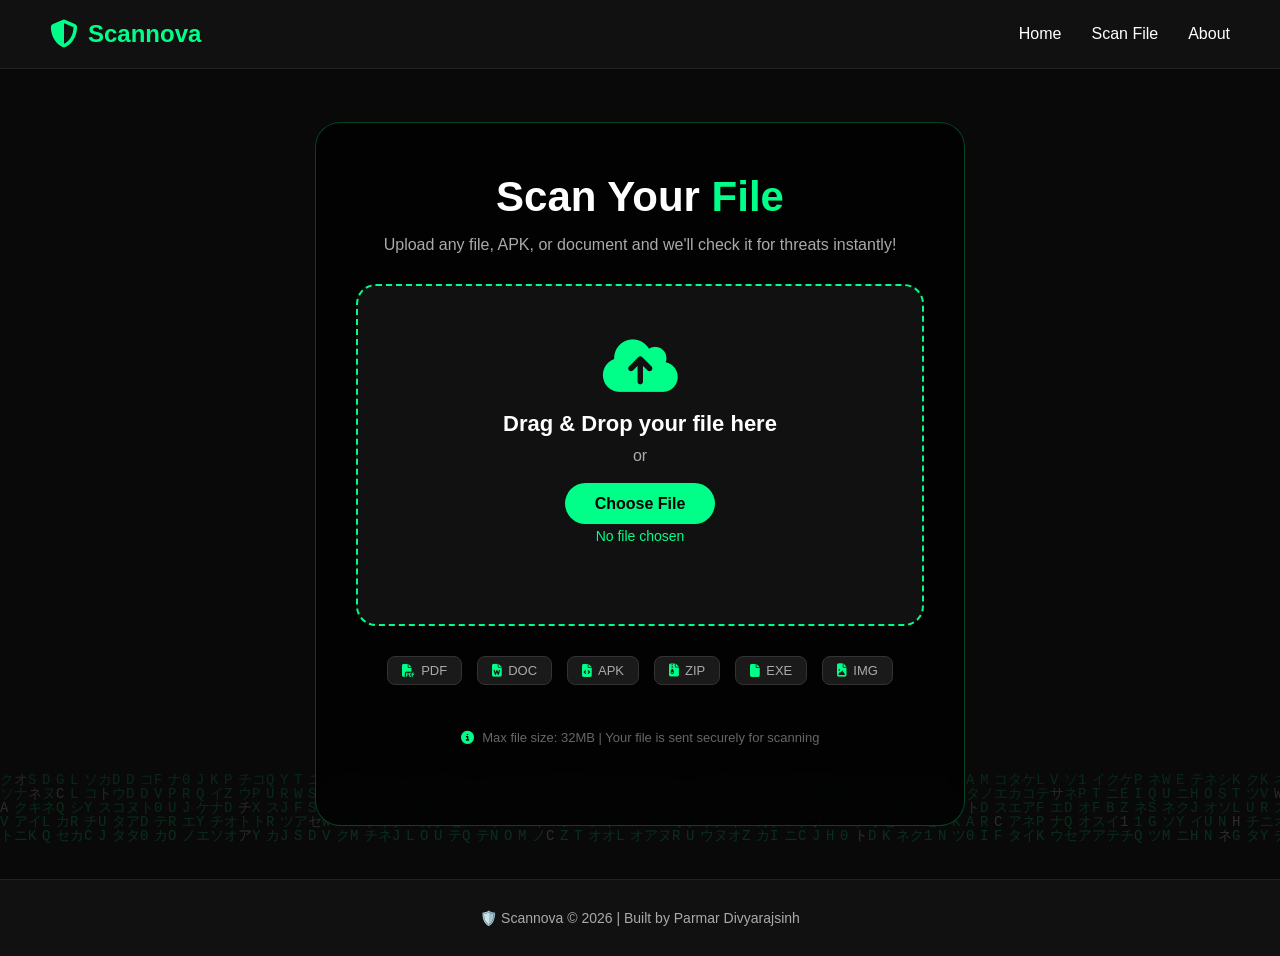
==== frontend/scan.html @ bc15a89e "Scannova - First Commit" ====
<!DOCTYPE html>
<html lang="en">
<head>
    <meta charset="UTF-8">
    <meta name="viewport" content="width=device-width, initial-scale=1.0">
    <title>Scannova - Scan Your File</title>
    <link rel="stylesheet" href="css/style.css">
    <link rel="stylesheet" href="css/scan.css">
    <link href="https://cdnjs.cloudflare.com/ajax/libs/font-awesome/6.4.0/css/all.min.css" rel="stylesheet">
</head>
<body>

    <!-- NAVBAR -->
    <nav class="navbar">
        <div class="nav-logo">
            <i class="fas fa-shield-alt"></i>
            <span>Scannova</span>
        </div>
        <ul class="nav-links">
            <li><a href="index.html">Home</a></li>
            <li><a href="scan.html">Scan File</a></li>
            <li><a href="about.html">About</a></li>
        </ul>
    </nav>

    <!-- CYBER BACKGROUND CANVAS -->
    <canvas id="cyberCanvas"></canvas>

    <!-- SCAN SECTION -->
    <section class="scan-section">
        <div class="scan-content">
            <h1>Scan Your <span class="highlight">File</span></h1>
            <p>Upload any file, APK, or document and we'll check it for threats instantly!</p>

            <!-- UPLOAD BOX -->
            <div class="upload-box" id="uploadBox">
                <i class="fas fa-cloud-upload-alt upload-icon"></i>
                <h3>Drag & Drop your file here</h3>
                <p>or</p>
                <label for="fileInput" class="upload-btn">Choose File</label>
                <input type="file" id="fileInput" hidden>
                <p class="file-info" id="fileName">No file chosen</p>
            </div>

            <!-- FILE TYPES -->
            <div class="file-types">
                <span><i class="fas fa-file-pdf"></i> PDF</span>
                <span><i class="fas fa-file-word"></i> DOC</span>
                <span><i class="fas fa-file-code"></i> APK</span>
                <span><i class="fas fa-file-archive"></i> ZIP</span>
                <span><i class="fas fa-file"></i> EXE</span>
                <span><i class="fas fa-file-image"></i> IMG</span>
            </div>

            <!-- SCAN BUTTONS -->
            <div class="scan-buttons">
                <button class="scan-btn" id="scanBtn" onclick="scanFile()">
                    <i class="fas fa-search"></i> Scan Now
                </button>
                <button class="cancel-btn" id="cancelBtn" onclick="cancelFile()">
                    <i class="fas fa-times"></i> Remove File
                </button>
            </div>

            <!-- LOADING -->
            <div class="loading" id="loading" style="display:none;">
                <i class="fas fa-spinner fa-spin"></i>
                <p>Scanning your file... Please wait</p>
            </div>

            <!-- WARNING -->
            <p class="warning-text">
                <i class="fas fa-info-circle"></i>
                Max file size: 32MB | Your file is sent securely for scanning
            </p>

        </div>
    </section>

    <!-- FOOTER -->
    <footer class="footer">
        <p>🛡️ Scannova &copy; 2026 | Built by Parmar Divyarajsinh</p>
    </footer>

    <script src="js/main.js"></script>
    <script src="js/cyber-bg.js"></script>
</body>
</html>
---- frontend/css/style.css ----
/* ===== GLOBAL ===== */
* {
    margin: 0;
    padding: 0;
    box-sizing: border-box;
    font-family: 'Segoe UI', Tahoma, Geneva, Verdana, sans-serif;
}

body {
    background-color: #0a0a0a;
    color: #ffffff;
}

/* ===== NAVBAR ===== */
.navbar {
    display: flex;
    justify-content: space-between;
    align-items: center;
    padding: 20px 50px;
    background-color: #111111;
    border-bottom: 1px solid #222;
    position: sticky;
    top: 0;
    z-index: 100;
}

.nav-logo {
    display: flex;
    align-items: center;
    gap: 10px;
    font-size: 24px;
    font-weight: 700;
    color: #00ff88;
}

.nav-logo i {
    font-size: 28px;
}

.nav-links {
    list-style: none;
    display: flex;
    gap: 30px;
}

.nav-links a {
    color: #ffffff;
    text-decoration: none;
    font-size: 16px;
    transition: color 0.3s;
}

.nav-links a:hover {
    color: #00ff88;
}

/* ===== HERO ===== */
.hero {
    min-height: 90vh;
    display: flex;
    align-items: center;
    justify-content: center;
    text-align: center;
    padding: 50px 20px;
    
    /* 1. Dark overlay blend + Your Image */
    background: linear-gradient(rgba(10, 10, 10, 0.80), rgba(10, 10, 10, 0.80)), url('/background.png');
    
    /* 2. Makes sure the image scales perfectly and stays centered */
    background-size: cover;
    background-position: center;
    background-repeat: no-repeat;
}

.hero-content {
    max-width: 750px;
}

.hero h1 {
    font-size: 52px;
    font-weight: 800;
    margin-bottom: 20px;
    line-height: 1.2;
}

.highlight {
    color: #00ff88;
}

.hero p {
    font-size: 18px;
    color: #aaaaaa;
    margin-bottom: 10px;
    line-height: 1.6;
}

/* ===== BADGE ===== */
.badge {
    display: inline-block;
    background-color: #0d1f17;
    border: 1px solid #00ff88;
    color: #00ff88;
    padding: 8px 20px;
    border-radius: 50px;
    font-size: 14px;
    margin-bottom: 25px;
}

/* ===== CTA BUTTON ===== */
.cta-btn {
    display: inline-block;
    background: linear-gradient(135deg, #00ff88, #00cc6a);
    color: #000000;
    padding: 18px 50px;
    border-radius: 50px;
    font-size: 20px;
    font-weight: 700;
    text-decoration: none;
    transition: all 0.3s;
    margin-top: 30px;
}

.cta-btn:hover {
    transform: translateY(-3px);
    box-shadow: 0 10px 30px rgba(0, 255, 136, 0.3);
}

/* ===== STATS ===== */
.stats {
    display: flex;
    justify-content: center;
    gap: 60px;
    flex-wrap: wrap;
    padding: 50px;
    background-color: #111;
    border-top: 1px solid #222;
    border-bottom: 1px solid #222;
}

.stat-item {
    text-align: center;
}

.stat-item h2 {
    font-size: 42px;
    font-weight: 800;
    color: #00ff88;
}

.stat-item p {
    color: #aaaaaa;
    font-size: 14px;
    margin-top: 5px;
}

/* ===== UPLOAD BOX ===== */
.upload-box {
    border: 2px dashed #00ff88;
    border-radius: 20px;
    padding: 50px 30px;
    margin-bottom: 30px;
    cursor: pointer;
    transition: all 0.3s;
    background-color: #111;
}

.upload-box:hover {
    background-color: #0d1f17;
    transform: scale(1.01);
}

.upload-icon {
    font-size: 60px;
    color: #00ff88;
    margin-bottom: 15px;
}

.upload-box h3 {
    font-size: 22px;
    margin-bottom: 10px;
}

.upload-box p {
    color: #aaaaaa;
    margin-bottom: 15px;
}

.upload-btn {
    background-color: #00ff88;
    color: #000000;
    padding: 12px 30px;
    border-radius: 50px;
    cursor: pointer;
    font-weight: 700;
    font-size: 16px;
    transition: all 0.3s;
}

.upload-btn:hover {
    background-color: #00cc6a;
}

.file-info {
    margin-top: 15px;
    color: #00ff88 !important;
    font-size: 14px !important;
}

/* ===== SCAN BUTTON ===== */
.scan-btn {
    background: linear-gradient(135deg, #00cc6a, #00cc6a);
    color: #000000;
    border: none;
    padding: 18px 60px;
    border-radius: 50px;
    font-size: 20px;
    font-weight: 700;
    cursor: pointer;
    transition: all 0.3s;
    margin-top: 10px;
}

.scan-btn:hover {
    transform: translateY(-3px);
    box-shadow: 0 10px 30px rgba(0, 255, 136, 0.3);
}

/* ===== LOADING ===== */
.loading {
    margin-top: 30px;
    color: #00ff88;
    font-size: 18px;
}

.loading i {
    font-size: 40px;
    margin-bottom: 10px;
}

/* ===== FEATURES ===== */
.features {
    padding: 80px 50px;
    text-align: center;
    background-color: #111111;
}

.features h2 {
    font-size: 36px;
    margin-bottom: 15px;
}

/* ===== SECTION DESC ===== */
.section-desc {
    color: #aaaaaa;
    font-size: 16px;
    margin-bottom: 40px;
}

/* ===== FEATURE CARDS ===== */
.feature-cards {
    display: flex;
    justify-content: center;
    gap: 30px;
    flex-wrap: wrap;
}

.card {
    background-color: #1a1a1a;
    border: 1px solid #222;
    border-radius: 15px;
    padding: 40px 30px;
    width: 220px;
    transition: all 0.3s;
}

.card:hover {
    border-color: #00ff88;
    transform: translateY(-5px);
}

.card i {
    font-size: 40px;
    color: #00ff88;
    margin-bottom: 15px;
}

.card h3 {
    font-size: 18px;
    margin-bottom: 10px;
}

.card p {
    color: #aaaaaa;
    font-size: 14px;
}

/* ===== HOW IT WORKS ===== */
.how-it-works {
    padding: 80px 50px;
    text-align: center;
    background-color: #0a0a0a;
}

.how-it-works h2 {
    font-size: 36px;
    margin-bottom: 15px;
}

.steps-row {
    display: flex;
    justify-content: center;
    align-items: center;
    gap: 15px;
    flex-wrap: wrap;
    margin-top: 40px;
}

.step-card {
    background-color: #111;
    border: 1px solid #222;
    border-radius: 15px;
    padding: 30px 25px;
    width: 180px;
    text-align: center;
    transition: all 0.3s;
    position: relative;
}

.step-card:hover {
    border-color: #00ff88;
    transform: translateY(-5px);
}

.step-num {
    position: absolute;
    top: -15px;
    left: 50%;
    transform: translateX(-50%);
    background-color: #00ff88;
    color: #000;
    width: 30px;
    height: 30px;
    border-radius: 50%;
    display: flex;
    align-items: center;
    justify-content: center;
    font-weight: 800;
    font-size: 14px;
}

.step-card i {
    font-size: 35px;
    color: #00ff88;
    margin-bottom: 15px;
    margin-top: 10px;
}

.step-card h3 {
    font-size: 16px;
    margin-bottom: 8px;
}

.step-card p {
    color: #aaaaaa;
    font-size: 13px;
}

.step-arrow {
    color: #00ff88;
    font-size: 24px;
}

/* ===== CTA SECTION ===== */
.cta-section {
    padding: 80px 50px;
    text-align: center;
    background-color: #0d1f17;
    border-top: 1px solid #00ff8833;
    border-bottom: 1px solid #00ff8833;
}

.cta-section h2 {
    font-size: 36px;
    margin-bottom: 15px;
}

.cta-section p {
    color: #aaaaaa;
    font-size: 16px;
}

/* ===== FOOTER ===== */
.footer {
    text-align: center;
    padding: 30px;
    background-color: #111111;
    border-top: 1px solid #222;
    color: #aaaaaa;
    font-size: 14px;
}
---- frontend/css/scan.css ----
/* ===== CYBER CANVAS ===== */
#cyberCanvas {
    position: fixed;
    top: 0;
    left: 0;
    width: 100%;
    height: 100%;
    z-index: -1;
    opacity: 0.15;
}

/* ===== SCAN SECTION ===== */
.scan-section {
    min-height: 90vh;
    display: flex;
    align-items: center;
    justify-content: center;
    padding: 50px 20px;
    text-align: center;
}

.scan-content {
    max-width: 650px;
    width: 100%;
    background: rgba(0, 0, 0, 0.75);
    border: 1px solid #00ff8844;
    border-radius: 25px;
    padding: 50px 40px;
    backdrop-filter: blur(10px);
}

.scan-content h1 {
    font-size: 42px;
    font-weight: 800;
    margin-bottom: 15px;
}

.scan-content p {
    color: #aaaaaa;
    font-size: 16px;
    margin-bottom: 30px;
}

/* ===== FILE TYPES ===== */
.file-types {
    display: flex;
    justify-content: center;
    gap: 15px;
    flex-wrap: wrap;
    margin-bottom: 25px;
}

.file-types span {
    background-color: #1a1a1a;
    border: 1px solid #333;
    border-radius: 8px;
    padding: 6px 14px;
    font-size: 13px;
    color: #aaaaaa;
    display: flex;
    align-items: center;
    gap: 6px;
}

.file-types span i {
    color: #00ff88;
}

/* ===== WARNING TEXT ===== */
.warning-text {
    margin-top: 20px !important;
    font-size: 13px !important;
    color: #666666 !important;
}

.warning-text i {
    color: #00ff88;
    margin-right: 5px;
}
/* ===== SCAN BUTTONS ===== */
.scan-buttons {
    display: flex;
    gap: 15px;
    justify-content: center;
    flex-wrap: wrap;
    margin-top: 10px;
}

/* ===== CANCEL BUTTON ===== */
.cancel-btn {
    background: transparent;
    color: #ff4444;
    border: 2px solid #ff4444;
    padding: 18px 40px;
    border-radius: 50px;
    font-size: 18px;
    font-weight: 700;
    cursor: pointer;
    transition: all 0.3s;
}

.cancel-btn:hover {
    background-color: #ff4444;
    color: #ffffff;
    transform: translateY(-3px);
}
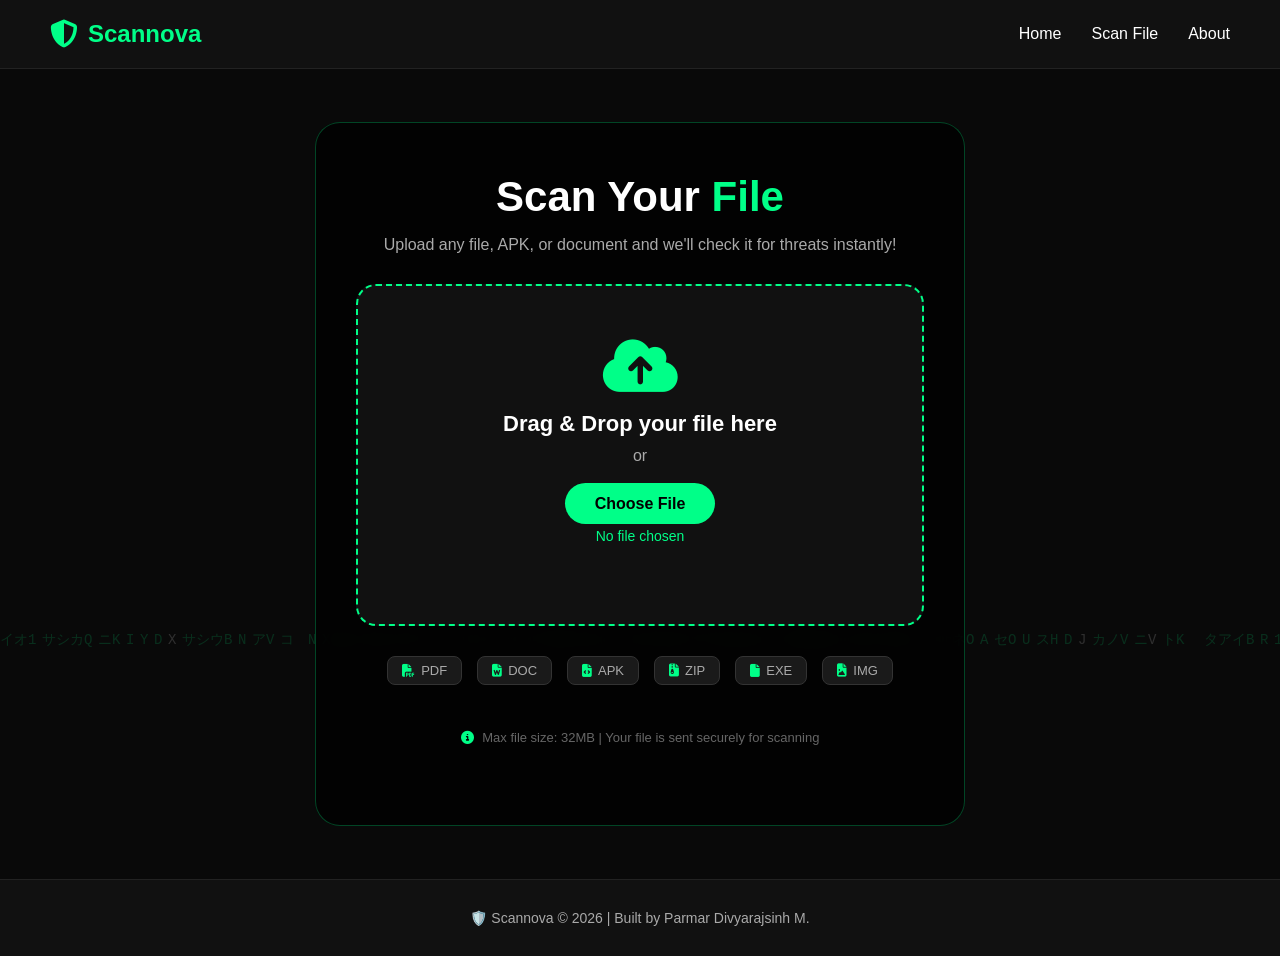
==== commit 1109456d: "Update footer name" ====
--- a/frontend/scan.html
+++ b/frontend/scan.html
@@ -79,7 +79,7 @@
 
     <!-- FOOTER -->
     <footer class="footer">
-        <p>🛡️ Scannova &copy; 2026 | Built by Parmar Divyarajsinh</p>
+        <p>🛡️ Scannova &copy; 2026 | Built by Parmar Divyarajsinh M.</p>
     </footer>
 
     <script src="js/main.js"></script>
--- a/frontend/css/style.css
+++ b/frontend/css/style.css
@@ -64,7 +64,7 @@
     padding: 50px 20px;
     
     /* 1. Dark overlay blend + Your Image */
-    background: linear-gradient(rgba(10, 10, 10, 0.80), rgba(10, 10, 10, 0.80)), url('/background.png');
+    background: linear-gradient(rgba(10, 10, 10, 0.80), rgba(10, 10, 10, 0.80)), url('../assets/background.png');
     
     /* 2. Makes sure the image scales perfectly and stays centered */
     background-size: cover;
@@ -397,4 +397,150 @@
     border-top: 1px solid #222;
     color: #aaaaaa;
     font-size: 14px;
+}
+
+/* ===== MOBILE FRIENDLY ===== */
+@media (max-width: 768px) {
+
+    /* NAVBAR */
+    .navbar {
+        padding: 15px 20px;
+        flex-direction: column;
+        gap: 15px;
+    }
+
+    .nav-links {
+        gap: 15px;
+    }
+
+    /* HERO */
+    .hero h1 {
+        font-size: 32px;
+    }
+
+    .hero p {
+        font-size: 15px;
+    }
+
+    .cta-btn {
+        font-size: 16px;
+        padding: 14px 30px;
+    }
+
+    /* STATS */
+    .stats {
+        gap: 30px;
+        padding: 30px 20px;
+    }
+
+    .stat-item h2 {
+        font-size: 30px;
+    }
+
+    /* FEATURES */
+    .features {
+        padding: 50px 20px;
+    }
+
+    .feature-cards {
+        gap: 15px;
+    }
+
+    .card {
+        width: 100%;
+    }
+
+    /* HOW IT WORKS */
+    .how-it-works {
+        padding: 50px 20px;
+    }
+
+    .steps-row {
+        flex-direction: column;
+        align-items: center;
+    }
+
+    .step-arrow {
+        transform: rotate(90deg);
+    }
+
+    .step-card {
+        width: 100%;
+    }
+
+    /* CTA SECTION */
+    .cta-section {
+        padding: 50px 20px;
+    }
+
+    .cta-section h2 {
+        font-size: 26px;
+    }
+
+    /* SCAN PAGE */
+    .scan-content {
+        padding: 30px 20px;
+    }
+
+    .scan-content h1 {
+        font-size: 30px;
+    }
+
+    .scan-buttons {
+        flex-direction: column;
+        align-items: center;
+    }
+
+    .scan-btn, .cancel-btn {
+        width: 100%;
+    }
+
+    /* RESULTS PAGE */
+    .results-section {
+        padding: 40px 15px;
+    }
+
+    .results-section h1 {
+        font-size: 30px;
+    }
+
+    .detection-stats {
+        gap: 20px;
+    }
+
+    .stat span {
+        font-size: 36px;
+    }
+
+    .action-buttons {
+        flex-direction: column;
+        align-items: center;
+    }
+
+    .scan-btn, .download-btn {
+        width: 100%;
+    }
+
+    /* ABOUT PAGE */
+    .about-section {
+        padding: 40px 15px;
+    }
+
+    .about-hero h1 {
+        font-size: 30px;
+    }
+
+    .tech-grid {
+        gap: 10px;
+    }
+
+    .tech-item {
+        padding: 10px 15px;
+    }
+
+    /* FOOTER */
+    .footer {
+        font-size: 12px;
+        padding: 20px;
+    }
 }
